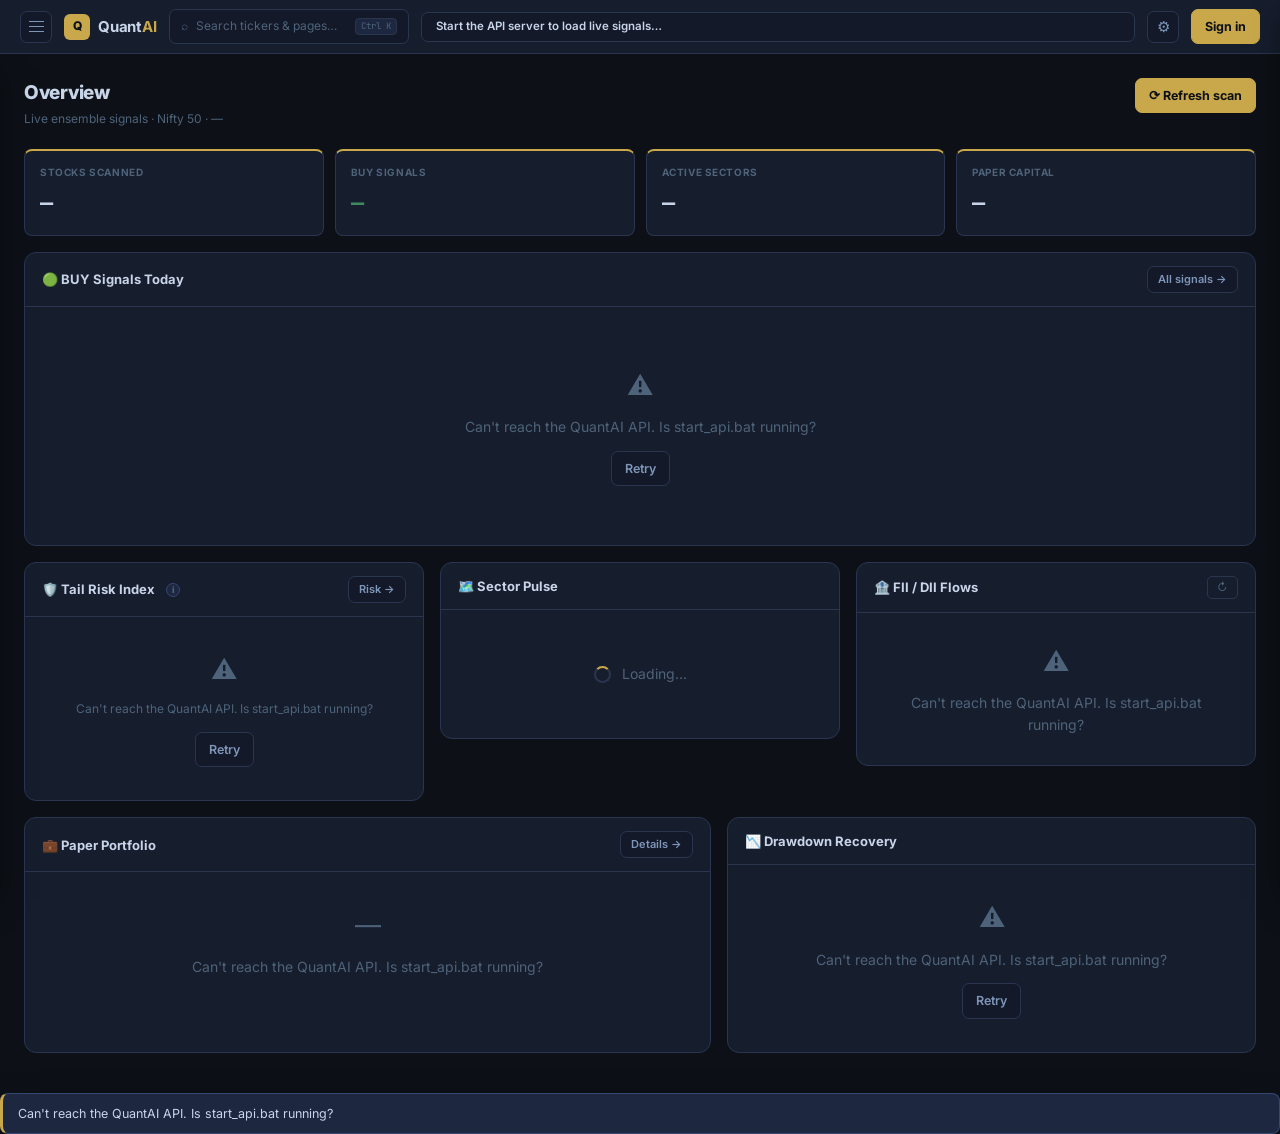
==== dashboard/index.html @ f9f188fa "initiating commit" ====
<!DOCTYPE html>
<html lang="en">
<head>
<meta charset="UTF-8"/>
<meta name="viewport" content="width=device-width, initial-scale=1.0"/>
<script>(function(){try{if(localStorage.getItem('qai_theme')==='light')document.documentElement.setAttribute('data-theme','light');}catch(e){}})();</script>
<title>Overview — QuantAI</title>
<link rel="stylesheet" href="assets/theme.css"/>
</head>
<body data-page="index">

<div id="shell-header"></div>
<div id="shell-app">
<main>

  <!-- Page header -->
  <div class="page-head">
    <div>
      <div class="page-title">Overview</div>
      <div class="page-sub">Live ensemble signals · Nifty 50 · <span id="hdr-time">—</span></div>
    </div>
    <button class="btn btn-primary" id="btn-refresh">⟳ Refresh scan</button>
  </div>

  <!-- Market regime banner -->
  <div class="regime-banner" id="regime-banner" style="display:none">
    <div class="regime-seg">
      <div class="regime-item"><div class="r-lbl">Market Regime</div><div class="r-val" id="reg-overall">—</div></div>
    </div>
    <div class="regime-seg">
      <div class="regime-item"><div class="r-lbl">🟢 Bull</div><div class="r-val regime-bull" id="reg-bull">—</div></div>
      <div class="regime-item"><div class="r-lbl">🟡 Sideways</div><div class="r-val regime-side" id="reg-side">—</div></div>
      <div class="regime-item"><div class="r-lbl">🔴 Bear</div><div class="r-val regime-bear" id="reg-bear">—</div></div>
    </div>
    <div class="regime-seg">
      <div class="regime-item"><div class="r-lbl">Avg Score</div><div class="r-val" id="reg-score">—</div></div>
      <div class="regime-item" style="margin-left:12px"><div class="r-lbl">Threshold</div><div class="r-val" id="reg-thresh">—</div></div>
    </div>
  </div>

  <!-- Stats bar -->
  <div class="stat-grid" id="stat-grid">
    <div class="stat-card"><div class="stat-label">Stocks Scanned</div><div class="stat-value num" id="s-total">—</div></div>
    <div class="stat-card"><div class="stat-label">BUY Signals</div><div class="stat-value num up" id="s-buy">—</div></div>
    <div class="stat-card"><div class="stat-label">Active Sectors</div><div class="stat-value num" id="s-sectors">—</div></div>
    <div class="stat-card"><div class="stat-label">Paper Capital</div><div class="stat-value num" id="s-capital">—</div></div>
  </div>

  <!-- BUY signal cards -->
  <div class="card">
    <div class="card-head">
      <div class="card-title">🟢 BUY Signals Today</div>
      <div style="display:flex;align-items:center;gap:10px">
        <span class="muted" id="buy-count" style="font-size:12px"></span>
        <a class="btn" href="signals.html" style="padding:4px 10px;font-size:11px">All signals →</a>
      </div>
    </div>
    <div class="card-body" id="buy-cards">
      <div class="loading-row"><div class="spinner"></div>Running ensemble model across 50 stocks…</div>
    </div>
  </div>

  <!-- Secondary row: Tail Risk + Sector Pulse + FII/DII -->
  <div class="grid-3" style="align-items:start">

    <div class="card">
      <div class="card-head">
        <div class="card-title">🛡️ Tail Risk Index
          <span class="tip" data-tip="0–100 composite of volatility, drawdown depth, and correlation across the Nifty 50.">i</span>
        </div>
        <a class="btn" href="risk.html" style="padding:4px 10px;font-size:11px">Risk →</a>
      </div>
      <div class="card-body" id="tri-mount"><div class="loading-row"><div class="spinner"></div>Scanning…</div></div>
    </div>

    <div class="card">
      <div class="card-head"><div class="card-title">🗺️ Sector Pulse</div></div>
      <div class="card-body" id="heatmap"><div class="loading-row"><div class="spinner"></div>Loading…</div></div>
    </div>

    <div class="card">
      <div class="card-head">
        <div class="card-title">🏦 FII / DII Flows</div>
        <button class="fii-refresh-btn" id="fii-refresh-btn" title="Refresh from NSE">↻</button>
      </div>
      <div class="card-body" id="fii-mount"><div class="loading-row"><div class="spinner"></div>Loading…</div></div>
    </div>

  </div>

  <!-- Paper Portfolio + Drawdown -->
  <div class="grid-2">
    <div class="card">
      <div class="card-head"><div class="card-title">💼 Paper Portfolio</div><a class="btn" href="portfolio.html" style="padding:4px 10px;font-size:11px">Details →</a></div>
      <div class="card-body" id="paper-mount"><div class="loading-row"><div class="spinner"></div>Loading…</div></div>
    </div>
    <div class="card">
      <div class="card-head"><div class="card-title">📉 Drawdown Recovery</div></div>
      <div class="card-body" id="recovery-mount"><div class="loading-row"><div class="spinner"></div>Loading…</div></div>
    </div>
  </div>

</main>
</div>

<script src="assets/api.js"></script>
<script src="assets/shell.js"></script>
<script src="assets/gauge.js"></script>
<script>
let SIGNALS = [];
let WATCHLIST = new Set();

async function loadWatchlistSet(){
  if(!QuantAPI.getToken()){ WATCHLIST = new Set(); return; }
  try{ const d = await QuantAPI.watchlist(); WATCHLIST = new Set((d.watchlist||[]).map(x=>x.ticker)); }
  catch{ WATCHLIST = new Set(); }
}

async function toggleWatch(ticker, btn){
  if(!QuantAPI.getToken()){ toast("Sign in to use your watchlist.", "err"); return; }
  const saved = WATCHLIST.has(ticker);
  try{
    if(saved){ await QuantAPI.removeWatch(ticker); WATCHLIST.delete(ticker); toast(`${tickerShort(ticker)} removed`); }
    else{ await QuantAPI.addWatch(ticker); WATCHLIST.add(ticker); toast(`${tickerShort(ticker)} added to watchlist`); }
    btn.classList.toggle("on", !saved);
    btn.textContent = WATCHLIST.has(ticker) ? "★" : "☆";
  }catch(e){ toast(e.message, "err"); }
}

function pickCard(s){
  const saved  = WATCHLIST.has(s.ticker);
  const ind    = s.individual || {};
  const pct    = v => v!=null ? `${Math.round(v*100)}%` : "—";
  const agCls  = s.agreement === "strong" ? "agree-strong" : s.agreement === "weak" ? "agree-weak" : "agree-moderate";
  const regCls = s.regime === "BULL" ? "regime-bull" : s.regime === "BEAR" ? "regime-bear" : "regime-side";
  const regIcon= s.regime === "BULL" ? "🟢" : s.regime === "BEAR" ? "🔴" : "🟡";

  return `<div class="sig-card" onclick="location.href='stock.html?ticker=${tickerShort(s.ticker)}'">
    <button class="wl-star ${saved?'on':''}" onclick="event.stopPropagation();toggleWatch('${s.ticker}',this)" title="Watchlist">${saved?'★':'☆'}</button>
    <div class="sig-card-top">
      <span class="sig-card-ticker">${tickerShort(s.ticker)}</span>
      <span class="sig-card-regime ${regCls}">${regIcon} ${s.regime||''}</span>
    </div>
    <div class="sig-card-top" style="margin-bottom:4px">
      <span class="sig-card-sector">${s.sector||''} · ${(s.name||'').slice(0,22)}</span>
    </div>
    <div class="sig-card-mid">
      <span class="sig-card-price">₹${fmtNum(s.price)}</span>
      <span class="sig-card-conf">${fmtPct(s.confidence)}</span>
    </div>
    <div class="sig-card-indicators">
      <span>RSI <b>${s.rsi!=null?s.rsi:'—'}</b></span>
      <span>MACD <b>${s.macd!=null?Number(s.macd).toFixed(2):'—'}</b></span>
      <span>Vol <b>${s.volume_ratio!=null?Number(s.volume_ratio).toFixed(1)+'×':'—'}</b></span>
    </div>
    <div class="sig-card-agree">
      <span class="${agCls}">${s.agreement||'ensemble'} agreement</span>
      ${ind.RF!=null?`<span class="muted">RF ${pct(ind.RF)}</span>`:''}
      ${ind.XGBoost!=null?`<span class="muted">XGB ${pct(ind.XGBoost)}</span>`:''}
      ${(ind.SeqNN||ind.LSTM)!=null?`<span class="muted">Seq ${pct(ind.SeqNN||ind.LSTM)}</span>`:''}
    </div>
  </div>`;
}

function renderHeatmap(signals){
  const bySector = {};
  signals.forEach(s=>{
    const sec = s.sector||"Other";
    bySector[sec] = bySector[sec]||{total:0,buy:0};
    bySector[sec].total++;
    if(s.signal==="BUY") bySector[sec].buy++;
  });
  const entries = Object.entries(bySector).sort((a,b)=>b[1].buy-a[1].buy);
  document.getElementById("heatmap").innerHTML =
    `<div style="display:flex;flex-direction:column;gap:8px">` +
    entries.map(([sec,v])=>{
      const pct = v.total ? v.buy/v.total : 0;
      const color = pct>0.5?"var(--green)":pct>0.15?"var(--amber)":"var(--muted)";
      return `<div style="display:flex;align-items:center;gap:10px;font-size:12.5px">
        <span style="width:120px;color:var(--text-dim);flex-shrink:0">${sec}</span>
        <div style="flex:1;background:var(--panel-2);border-radius:3px;height:6px;overflow:hidden">
          <div style="height:100%;width:${Math.max(pct*100,3)}%;background:${color};border-radius:3px"></div>
        </div>
        <span style="width:50px;text-align:right;font-family:var(--font-mono);color:${color}">${v.buy}/${v.total}</span>
      </div>`;
    }).join("") + `</div>`;
}

function renderRegimeBanner(mr){
  if(!mr) return;
  const banner = document.getElementById("regime-banner");
  banner.style.display = "flex";
  const ov = document.getElementById("reg-overall");
  const regCls = mr.overall_regime==="BULL"?"regime-bull":mr.overall_regime==="BEAR"?"regime-bear":"regime-side";
  const regIcon= mr.overall_regime==="BULL"?"🟢":mr.overall_regime==="BEAR"?"🔴":"🟡";
  ov.textContent = `${regIcon} ${mr.overall_regime}`;
  ov.className   = "r-val " + regCls;
  document.getElementById("reg-bull").textContent  = mr.bull_count     ?? 0;
  document.getElementById("reg-side").textContent  = mr.sideways_count ?? 0;
  document.getElementById("reg-bear").textContent  = mr.bear_count     ?? 0;
  document.getElementById("reg-score").textContent = (mr.avg_score>=0?"+":"")+((mr.avg_score||0).toFixed(3));
  document.getElementById("reg-thresh").textContent= ((mr.threshold||0.58)*100).toFixed(0)+"%";
}

async function loadOverview(force=false){
  document.getElementById("buy-cards").innerHTML = `<div class="loading-row"><div class="spinner"></div>Running ensemble model…</div>`;
  try{
    const data = await SignalsCache.get(force);
    SIGNALS = data.results||[];
    await loadWatchlistSet();

    document.getElementById("s-total").textContent   = fmtInt(data.total_stocks);
    document.getElementById("s-buy").textContent     = fmtInt(data.buy_signals);
    const sectors = new Set(SIGNALS.map(s=>s.sector).filter(Boolean));
    document.getElementById("s-sectors").textContent = sectors.size;
    document.getElementById("hdr-time").textContent  = "Last scan " + new Date(data.scan_time).toLocaleTimeString("en-IN",{hour:"2-digit",minute:"2-digit"});

    renderTape(SIGNALS);
    refreshCmdkTickers(SIGNALS);
    if(data.market_regime) renderRegimeBanner(data.market_regime);

    const buys = SIGNALS.filter(s=>s.signal==="BUY");
    document.getElementById("buy-count").textContent = `${buys.length} signal${buys.length!==1?"s":""}`;
    document.getElementById("buy-cards").innerHTML = buys.length
      ? `<div class="signal-cards">${buys.map(pickCard).join("")}</div>`
      : `<div class="empty-state"><div class="ic">💤</div>No BUY signals right now — the ensemble is staying in cash.<div class="cta"><a class="btn" href="signals.html">View all 50 stocks →</a></div></div>`;

    renderHeatmap(SIGNALS);
  }catch(e){
    document.getElementById("buy-cards").innerHTML = `<div class="empty-state"><div class="ic">⚠️</div>${e.message}<div class="cta"><button class="btn" onclick="loadOverview(true)">Retry</button></div></div>`;
    toast(e.message, "err");
  }
}

async function loadTailRisk(){
  const mount = document.getElementById("tri-mount");
  try{
    const d = await QuantAPI.tailRisk();

    // Handle timeout (first call, cache warming)
    if(d.level === "TIMEOUT"){
      mount.innerHTML = `<div class="empty-state" style="padding:16px">
        <div class="ic">⏳</div>
        <div style="font-size:12px">TRI is computing in the background.</div>
        <div style="color:var(--muted);font-size:11px;margin-top:4px">${d.recommendation}</div>
        <div class="cta"><button class="btn" onclick="setTimeout(loadTailRisk,5000)">Auto-retry in 5s</button></div>
      </div>`;
      setTimeout(loadTailRisk, 6000);   // auto retry
      return;
    }

    // Handle error (e.g. no pipeline data)
    if(d.error || d.tri === null || d.tri === undefined){
      const isNoDB = d.error && (d.error.includes("not found") || d.error.includes("not enough") || d.error.includes("DB read"));
      mount.innerHTML = `<div class="empty-state" style="padding:16px">
        <div class="ic">${isNoDB ? "📊" : "⚠️"}</div>
        <div style="font-size:12px">${d.recommendation || d.error}</div>
        ${isNoDB ? `<div style="margin-top:8px;font-family:var(--font-mono);font-size:10.5px;color:var(--muted);background:var(--panel-2);padding:5px 8px;border-radius:5px">python pipeline.py</div>` : ""}
        <div class="cta" style="margin-top:10px"><button class="btn" onclick="loadTailRisk()">Retry</button></div>
      </div>`;
      return;
    }

    // ── Success ──
    mount.innerHTML = `<div id="tri-gauge"></div>
      <div style="font-size:11.5px;color:var(--muted);margin-top:5px;text-align:center">${d.recommendation||""}</div>
      ${d.from_cache ? '<div style="font-size:10px;color:var(--muted);text-align:center;margin-top:2px">Cached result · refreshes every 30 min</div>' : ''}`;

    renderGauge(document.getElementById("tri-gauge"), {
      value: d.tri,
      label: "TAIL RISK INDEX",
      zones:[
        { upTo:25,  color:"--green",   label:"LOW"  },
        { upTo:50,  color:"--amber",   label:"MOD"  },
        { upTo:75,  color:"--accent2", label:"ELEV" },
        { upTo:100, color:"--red",     label: d.halt_trading ? "HALT" : "HIGH" },
      ]
    });

    // Show component breakdown below gauge
    if(d.components && Object.keys(d.components).length){
      const compHtml = Object.entries(d.components).map(([k,v])=>`
        <div style="display:flex;justify-content:space-between;align-items:center;padding:5px 0;border-bottom:1px solid var(--border);font-size:11.5px">
          <span class="muted" style="text-transform:capitalize">${k.replace(/_/g," ")}</span>
          <div style="display:flex;align-items:center;gap:8px">
            <div style="width:50px;height:4px;background:var(--panel-2);border-radius:2px;overflow:hidden">
              <div style="height:100%;width:${v}%;background:${v>66?'var(--red)':v>33?'var(--amber)':'var(--green)'}"></div>
            </div>
            <span class="mono" style="width:24px;text-align:right">${Math.round(v)}</span>
          </div>
        </div>`).join("");
      mount.insertAdjacentHTML("beforeend",
        `<div style="margin-top:12px">${compHtml}</div>`);
    }
  }catch(e){
    mount.innerHTML = `<div class="empty-state" style="padding:16px">
      <div class="ic">⚠️</div>
      <div style="font-size:12px">${e.message}</div>
      <div class="cta"><button class="btn" onclick="loadTailRisk()">Retry</button></div>
    </div>`;
  }
}

async function loadPaperPortfolio(){
  const mount = document.getElementById("paper-mount");
  try{
    const d = await QuantAPI.paperPortfolio();
    document.getElementById("s-capital").textContent = "₹"+fmtNum(d.capital,0);
    const rows = [
      ["Capital",       "₹"+fmtNum(d.capital,0)],
      ["Open trades",   fmtInt(d.open_trades)],
      ["Closed trades", fmtInt(d.closed_trades)],
      ["Since",         d.start_date||"—"],
    ];
    mount.innerHTML = rows.map(([l,v])=>
      `<div style="display:flex;justify-content:space-between;font-size:12.5px;margin-bottom:8px">
        <span class="muted">${l}</span><span class="mono">${v}</span></div>`
    ).join("");
  }catch(e){
    mount.innerHTML = `<div class="empty-state" style="padding:16px"><div class="ic">—</div>${e.message}</div>`;
  }
}

async function loadRecovery(){
  const mount = document.getElementById("recovery-mount");
  try{
    const d = await QuantAPI.recoveryStatus();
    const keys = Object.keys(d).filter(k=>!["error"].includes(k)).slice(0,6);
    mount.innerHTML = keys.map(k=>`
      <div style="display:flex;justify-content:space-between;font-size:12.5px;margin-bottom:8px">
        <span class="muted">${k.replace(/_/g," ")}</span>
        <span class="mono">${typeof d[k]==="number"?Number.isInteger(d[k])?d[k]:d[k].toFixed(2):String(d[k]??"—")}</span>
      </div>`).join("");
  }catch(e){
    mount.innerHTML = `<div class="empty-state" style="padding:16px"><div class="ic">${e.timeout?"⏳":"⚠️"}</div>${e.message}<div class="cta"><button class="btn" onclick="loadRecovery()">Retry</button></div></div>`;
  }
}

async function loadFiiDii(){
  const mount = document.getElementById("fii-mount");
  try{
    const d = await QuantAPI.fiiDii(8);
    if(!d.data||!d.data.length){
      mount.innerHTML = `<div class="empty-state" style="padding:12px"><div class="ic">🏦</div>No FII/DII data yet.<br><span class="mono" style="font-size:11px">python fetch_fii_dii.py</span></div>`;
      return;
    }
    const sc = d.signal||"NEUTRAL";
    const sigColor = sc.includes("BULL")?"var(--green)":sc.includes("BEAR")?"var(--red)":"var(--amber)";
    const modPct = ((d.modifier-1)*100).toFixed(1);
    let html = `<div class="fii-signal-strip">
      <div class="fii-sig-item"><div class="sig-lbl">Signal</div><div class="sig-val" style="color:${sigColor}">${sc}</div></div>
      <div class="fii-sig-item"><div class="sig-lbl">Modifier</div><div class="sig-val" style="color:${sigColor}">${modPct>=0?"+":""}${modPct}%</div></div>
      <div class="fii-sig-item"><div class="sig-lbl">FII Net Avg</div><div class="sig-val" style="color:${(d.fii_net_avg||0)>=0?"var(--green)":"var(--red)"}">₹${Math.round(d.fii_net_avg||0).toLocaleString("en-IN")} Cr</div></div>
    </div>`;
    const maxNet = Math.max(...d.data.map(r=>Math.abs(r.fii_net||0)),1);
    d.data.slice(0,7).forEach(r=>{
      const net=r.fii_net||0, pct=Math.min(Math.abs(net)/maxNet*46,46);
      const cls=net>=0?"pos":"neg";
      html+=`<div class="flow-bar-row">
        <span class="flow-bar-date">${(r.date||"").slice(5)}</span>
        <div class="flow-track">
          ${net>=0?`<div class="flow-fill-buy" style="width:${pct}%"></div>`:`<div class="flow-fill-sell" style="width:${pct}%"></div>`}
        </div>
        <span class="flow-val ${cls}">${(net>=0?"+":"")+Math.round(net).toLocaleString("en-IN")}</span>
      </div>`;
    });
    if(d.note) html+=`<div style="color:var(--amber);font-size:10px;font-family:var(--font-mono);margin-top:8px">⚠️ ${d.note}</div>`;
    mount.innerHTML = html;
  }catch(e){
    mount.innerHTML = `<div class="empty-state" style="padding:12px"><div class="ic">⚠️</div>${e.message}</div>`;
  }
}

document.getElementById("btn-refresh").onclick = ()=>loadOverview(true);
document.getElementById("fii-refresh-btn").onclick = async ()=>{
  try{ await QuantAPI.fiiDiiRefresh(); toast("FII/DII data refreshed"); loadFiiDii(); }
  catch(e){ toast(e.message,"err"); }
};

loadOverview();
loadTailRisk();
loadPaperPortfolio();
loadRecovery();
loadFiiDii();
</script>
</body>
</html>
---- dashboard/assets/theme.css ----
@import url('https://fonts.googleapis.com/css2?family=Inter:wght@400;500;600;700;800&family=JetBrains+Mono:wght@400;500;700&display=swap');

/* ============================================================
   QuantAI — Classic Trading Terminal Theme
   Palette: Deep Navy · Warm Gold · Forest Green · Crimson
   ============================================================ */

:root {
  --bg:         #0d1117;
  --bg-soft:    #131929;
  --panel:      #161d2d;
  --panel-2:    #1e2740;
  --panel-3:    #243050;
  --border:     #2a3650;
  --border-2:   #364870;
  --text:       #c8d4e8;
  --text-dim:   #7f95b8;
  --muted:      #4e637a;
  --accent:     #c9a84c;
  --accent-dim: #2e250f;
  --on-accent:  #0d1117;
  --accent2:    #6b8cba;
  --green:      #3d8b5c;
  --red:        #b85252;
  --amber:      #c98a2a;
  --gold:       #c9a84c;
  --gold-dim:   #2e250f;
  --violet:     #8b7cba;
  --font-ui:    'Inter', -apple-system, BlinkMacSystemFont, 'Segoe UI', sans-serif;
  --font-mono:  'JetBrains Mono', 'Cascadia Mono', 'SF Mono', Consolas, monospace;
  --space-1:4px; --space-2:8px; --space-3:12px; --space-4:16px;
  --space-5:20px; --space-6:24px; --space-8:32px;
  --radius:    8px;
  --radius-lg: 12px;
  --shadow-1: 0 1px 3px rgba(0,0,0,.5);
  --shadow-2: 0 8px 32px -8px rgba(0,0,0,.65);
  --ease: cubic-bezier(.2,.8,.3,1);
}

[data-theme="light"] {
  --bg:         #f2f4f8;
  --bg-soft:    #ffffff;
  --panel:      #ffffff;
  --panel-2:    #eef1f6;
  --panel-3:    #e5e9f0;
  --border:     #d0d8e8;
  --border-2:   #bcc8da;
  --text:       #1a2336;
  --text-dim:   #4a5f7a;
  --muted:      #7a90aa;
  --accent:     #9a7420;
  --accent-dim: #faf0d8;
  --on-accent:  #ffffff;
  --accent2:    #3a6a9a;
  --green:      #2d6e46;
  --red:        #8a3535;
  --amber:      #8a5a10;
  --shadow-1: 0 1px 3px rgba(20,30,50,.08);
  --shadow-2: 0 8px 32px -8px rgba(20,30,50,.18);
}

/* Reset */
*, *::before, *::after { box-sizing:border-box; }
html { scroll-behavior:smooth; }
body {
  margin:0; background:var(--bg); color:var(--text);
  font-family:var(--font-ui); font-size:14px; line-height:1.55;
  -webkit-font-smoothing:antialiased;
}
a { color:inherit; text-decoration:none; }
button { cursor:pointer; border:none; background:none; font:inherit; }
input, select, textarea { font:inherit; }
::selection { background:var(--accent); color:var(--on-accent); }
::-webkit-scrollbar { width:6px; height:6px; }
::-webkit-scrollbar-track { background:transparent; }
::-webkit-scrollbar-thumb { background:var(--border-2); border-radius:20px; }
::-webkit-scrollbar-thumb:hover { background:var(--muted); }
:focus-visible { outline:2px solid var(--accent); outline-offset:2px; border-radius:4px; }
@media (prefers-reduced-motion:reduce) { * { animation-duration:.001ms !important; transition-duration:.001ms !important; } }
@view-transition { navigation:auto; }

/* Utilities */
.mono   { font-family:var(--font-mono); font-variant-numeric:tabular-nums; }
.dim    { color:var(--text-dim); }
.muted  { color:var(--muted); }
.up     { color:var(--green); }
.down   { color:var(--red); }
.center { text-align:center; }
.hidden { display:none !important; }
.num    { font-family:var(--font-mono); font-variant-numeric:tabular-nums; }

/* Animations */
@keyframes fadeInUp  { from{opacity:0;transform:translateY(8px)} to{opacity:1;transform:none} }
@keyframes fadeIn    { from{opacity:0} to{opacity:1} }
@keyframes popIn     { 0%{transform:scale(.88);opacity:0} 100%{transform:scale(1);opacity:1} }
@keyframes shimmer   { 0%{background-position:100% 50%} 100%{background-position:0 50%} }
@keyframes blink     { 50%{opacity:.25} }
@keyframes spin      { to{transform:rotate(360deg)} }
@keyframes toast-in  { from{opacity:0;transform:translateY(5px)} to{opacity:1;transform:none} }
@keyframes tape-scroll { from{transform:translateX(0)} to{transform:translateX(-50%)} }

.card, .stat-card, .pick-card { animation:fadeInUp .28s var(--ease) both; }

/* Top loader */
#qai-loader {
  position:fixed; top:0; left:0; height:2px; width:0%; z-index:999;
  background:linear-gradient(90deg,var(--accent),var(--accent2)); opacity:0;
  transition:width 3s cubic-bezier(.1,.5,.3,1), opacity .2s;
}
#qai-loader.active { opacity:1; width:78%; }
#qai-loader.done   { width:100%; opacity:1; transition:width .2s; }

/* ============================================================ Header */
#shell-header {
  position:sticky; top:0; z-index:200; height:54px;
  background:var(--panel); border-bottom:1px solid var(--border);
  display:flex; align-items:center; gap:var(--space-3); padding:0 var(--space-5);
}
.brand { display:flex; align-items:center; gap:8px; flex-shrink:0; text-decoration:none; }
.brand .mark {
  width:26px; height:26px; border-radius:6px; background:var(--accent); color:var(--on-accent);
  display:flex; align-items:center; justify-content:center; font-weight:800; font-size:12px;
}
.brand .word { font-weight:700; font-size:15px; letter-spacing:-.2px; }
.brand .word em { font-style:normal; color:var(--accent); }

.hamburger {
  display:flex; width:32px; height:32px; border-radius:7px; border:1px solid var(--border);
  background:var(--bg-soft); align-items:center; justify-content:center; flex-shrink:0; transition:border-color .15s;
}
.hamburger:hover { border-color:var(--accent); }
.hamburger span, .hamburger span::before, .hamburger span::after { display:block; width:15px; height:1.5px; background:var(--text-dim); position:relative; }
.hamburger span::before { content:""; top:-5px; }
.hamburger span::after  { content:""; top:3.5px; }

.search-trigger {
  display:flex; align-items:center; gap:8px; flex:0 1 240px;
  padding:7px 11px; background:var(--bg-soft); border:1px solid var(--border);
  border-radius:7px; color:var(--muted); font-size:12px; transition:border-color .15s;
}
.search-trigger:hover { border-color:var(--accent); }
.search-trigger .kbd { margin-left:auto; font-family:var(--font-mono); font-size:9px; padding:1px 5px; border-radius:4px; background:var(--panel-2); border:1px solid var(--border); color:var(--muted); }

.tape {
  flex:1; overflow:hidden; height:30px; display:flex; align-items:center;
  background:var(--bg-soft); border:1px solid var(--border); border-radius:7px; padding:0 14px; min-width:0;
}
.tape-track { display:flex; gap:24px; white-space:nowrap; animation:tape-scroll 44s linear infinite; font-size:11.5px; font-weight:600; }
.tape:hover .tape-track { animation-play-state:paused; }
.tape-item { display:inline-flex; gap:5px; align-items:center; }
.tape-item b { font-family:var(--font-mono); }

.user-area { display:flex; align-items:center; gap:7px; flex-shrink:0; }
.user-chip {
  display:flex; align-items:center; gap:6px; background:var(--panel-2); border:1px solid var(--border);
  border-radius:20px; padding:4px 10px 4px 5px; font-size:11.5px; font-weight:600;
}
.user-chip .av { width:20px; height:20px; border-radius:50%; background:var(--accent); display:flex; align-items:center; justify-content:center; font-size:10px; color:var(--on-accent); font-weight:800; }

.icon-btn {
  width:32px; height:32px; padding:0; justify-content:center; border-radius:7px;
  border:1px solid var(--border); background:var(--bg-soft); color:var(--text-dim); font-size:15px;
  display:inline-flex; align-items:center; transition:border-color .15s, color .15s;
}
.icon-btn:hover { border-color:var(--accent); color:var(--accent); }

/* ============================================================ Buttons */
.btn {
  border:1px solid var(--border); background:var(--bg-soft); color:var(--text-dim);
  border-radius:7px; padding:7px 13px; font-size:12.5px; font-weight:600;
  transition:border-color .15s, color .15s, background .15s;
  display:inline-flex; align-items:center; gap:5px; white-space:nowrap;
}
.btn:hover { border-color:var(--accent); color:var(--accent); }
.btn:active { transform:scale(.97); }
.btn-primary { background:var(--accent); border-color:var(--accent); color:var(--on-accent); font-weight:700; }
.btn-primary:hover { filter:brightness(1.1); color:var(--on-accent); border-color:var(--accent); }
.btn-success { background:var(--green); border-color:var(--green); color:#fff; font-weight:700; }
.btn-success:hover { filter:brightness(1.1); color:#fff; }
.btn-danger:hover { border-color:var(--red); color:var(--red); }
.btn-block { width:100%; justify-content:center; }
.btn-lg { padding:10px 16px; font-size:13.5px; border-radius:8px; }
.btn[disabled], .btn:disabled { opacity:.42; pointer-events:none; }

/* ============================================================ Sidebar */
#shell-app { display:flex; min-height:calc(100vh - 54px); }
#shell-sidebar {
  width:220px; flex-shrink:0; background:var(--panel); border-right:1px solid var(--border);
  padding:var(--space-3) 0; display:flex; flex-direction:column; overflow-y:auto;
  position:fixed; left:0; top:54px; height:calc(100vh - 54px); z-index:150;
  transform:translateX(-100%); transition:transform .2s var(--ease); box-shadow:var(--shadow-2);
}
#shell-sidebar.open { transform:translateX(0); }
#sidebar-backdrop { position:fixed; inset:54px 0 0 0; background:rgba(6,9,16,.5); z-index:140; opacity:0; pointer-events:none; transition:opacity .2s; }
#sidebar-backdrop.show { opacity:1; pointer-events:auto; }

.nav-group-label { padding:0 14px; margin:14px 0 5px; font-size:9.5px; font-weight:800; color:var(--muted); letter-spacing:1.2px; text-transform:uppercase; }
.nav-link {
  display:flex; align-items:center; gap:10px; padding:8px 14px; color:var(--text-dim);
  border-left:2px solid transparent; font-size:12.5px; font-weight:600;
  transition:color .12s, background .12s, border-color .12s;
}
.nav-link:hover { color:var(--text); background:color-mix(in srgb,var(--text) 4%,transparent); }
.nav-link.active { color:var(--accent); border-left-color:var(--accent); background:var(--accent-dim); }
.nav-link .ic { width:17px; text-align:center; font-size:14px; }
.sidebar-foot { margin-top:auto; padding:var(--space-3) var(--space-4) 0; }
.pulse-card { background:var(--bg-soft); border:1px solid var(--border); border-radius:8px; padding:9px 11px; font-size:11px; }
.pulse-dot { width:6px; height:6px; border-radius:50%; background:var(--green); display:inline-block; margin-right:5px; animation:blink 2s infinite; }

main { flex:1; min-width:0; padding:var(--space-6); }
.page-head { display:flex; align-items:flex-start; justify-content:space-between; gap:14px; margin-bottom:var(--space-5); flex-wrap:wrap; }
.page-title { font-size:19px; font-weight:800; letter-spacing:-.3px; }
.page-sub   { color:var(--muted); font-size:12px; margin-top:3px; }
.breadcrumb { font-size:11.5px; color:var(--muted); margin-bottom:5px; }
.breadcrumb a:hover { color:var(--accent); }

/* ============================================================ Cards */
.card {
  background:var(--panel); border:1px solid var(--border);
  border-radius:var(--radius-lg); margin-bottom:var(--space-4); transition:border-color .2s;
}
.card:hover { border-color:var(--border-2); }
.card-head { padding:13px 17px; border-bottom:1px solid var(--border); display:flex; align-items:center; justify-content:space-between; gap:10px; flex-wrap:wrap; }
.card-title { font-size:13px; font-weight:700; display:flex; align-items:center; gap:7px; }
.card-body  { padding:17px; }
.card-body.tight { padding:0; }

.stat-grid { display:grid; grid-template-columns:repeat(auto-fit,minmax(160px,1fr)); gap:11px; margin-bottom:var(--space-4); }
.stat-card { background:var(--panel); border:1px solid var(--border); border-radius:var(--radius); padding:14px 15px; border-top:2px solid var(--accent); }
.stat-label { font-size:10px; color:var(--muted); text-transform:uppercase; letter-spacing:.6px; margin-bottom:6px; font-weight:700; }
.stat-value { font-family:var(--font-mono); font-size:22px; font-weight:700; }
.stat-sub   { font-size:10.5px; color:var(--muted); margin-top:3px; }

.grid-2 { display:grid; grid-template-columns:1.3fr 1fr; gap:var(--space-4); }
.grid-3 { display:grid; grid-template-columns:repeat(3,1fr); gap:var(--space-4); }
@media (max-width:1050px) { .grid-2,.grid-3 { grid-template-columns:1fr; } }

.tip { position:relative; display:inline-flex; align-items:center; justify-content:center; width:14px; height:14px; margin-left:4px; border-radius:50%; background:var(--panel-2); border:1px solid var(--border-2); color:var(--muted); font-size:9px; font-weight:800; cursor:help; }
.tip::after { content:attr(data-tip); position:absolute; bottom:calc(100% + 7px); left:50%; transform:translateX(-50%) translateY(4px); background:#0d1117; border:1px solid var(--border-2); color:var(--text); font-size:11px; font-weight:400; padding:8px 10px; border-radius:7px; width:200px; line-height:1.4; white-space:normal; opacity:0; pointer-events:none; transition:opacity .15s,transform .15s; box-shadow:var(--shadow-2); z-index:50; }
.tip:hover::after { opacity:1; transform:translateX(-50%) translateY(0); }

/* ============================================================ Badges */
.badge { display:inline-flex; align-items:center; gap:4px; font-size:10px; font-weight:700; padding:2px 8px; border-radius:4px; letter-spacing:.2px; }
.badge-buy    { background:color-mix(in srgb,var(--green) 15%,transparent); color:var(--green); }
.badge-sell   { background:color-mix(in srgb,var(--red)   15%,transparent); color:var(--red); }
.badge-skip   { background:color-mix(in srgb,var(--muted) 15%,transparent); color:var(--muted); }
.badge-rf     { background:color-mix(in srgb,var(--accent2) 16%,transparent); color:var(--accent2); }
.badge-xgb    { background:color-mix(in srgb,var(--amber)  16%,transparent); color:var(--amber); }
.badge-seq    { background:color-mix(in srgb,var(--violet) 16%,transparent); color:var(--violet); }
.badge-rl     { background:color-mix(in srgb,var(--accent) 16%,transparent); color:var(--accent); }
.badge-strong { background:color-mix(in srgb,var(--green) 16%,transparent); color:var(--green); }
.badge-weak   { background:color-mix(in srgb,var(--amber) 16%,transparent); color:var(--amber); }
.badge-admin  { background:color-mix(in srgb,var(--gold)  18%,transparent); color:var(--gold); }

/* ============================================================ Tables */
.table-wrap { overflow-x:auto; }
table { width:100%; border-collapse:collapse; }
th { padding:9px 13px; text-align:left; font-size:10px; font-weight:800; color:var(--muted); border-bottom:1px solid var(--border); text-transform:uppercase; letter-spacing:.5px; white-space:nowrap; position:sticky; top:0; background:var(--panel); }
th.sortable { cursor:pointer; user-select:none; }
th.sortable:hover { color:var(--text-dim); }
th .arrow { opacity:.35; margin-left:3px; }
td { padding:9px 13px; border-bottom:1px solid var(--border); font-size:12.5px; vertical-align:middle; }
tbody tr { cursor:pointer; transition:background .1s; }
tbody tr:hover td { background:color-mix(in srgb,var(--text) 4%,transparent); }
.conf-bar-wrap { display:flex; align-items:center; gap:7px; }
.conf-bar  { height:5px; width:66px; border-radius:3px; background:var(--panel-2); overflow:hidden; }
.conf-fill { height:100%; background:var(--accent); transition:width .5s var(--ease); }

/* ============================================================ Forms */
.filters { display:flex; gap:9px; margin-bottom:13px; flex-wrap:wrap; }
.field { padding:8px 11px; background:var(--bg-soft); border:1px solid var(--border); border-radius:7px; color:var(--text); outline:none; min-width:0; transition:border-color .15s; }
.field:focus { border-color:var(--accent); }
label.flabel { display:block; font-size:11px; color:var(--muted); margin-bottom:4px; font-weight:600; }
.form-row { margin-bottom:12px; }

/* ============================================================ TABS — KEY FIX: visible inactive tabs */
.tabs { display:flex; gap:2px; background:var(--bg-soft); border:1px solid var(--border); border-radius:8px; padding:3px; margin-bottom:16px; width:fit-content; }
.tab { padding:6px 15px; border-radius:6px; font-size:12px; font-weight:700; color:var(--text-dim); background:transparent; transition:background .15s,color .15s; }
.tab:hover:not(.active) { color:var(--text); background:color-mix(in srgb,var(--text) 6%,transparent); }
.tab.active { background:var(--accent); color:var(--on-accent); }

.range-btns { display:flex; gap:3px; background:var(--bg-soft); border:1px solid var(--border); border-radius:7px; padding:3px; }
.range-btn { padding:4px 10px; border-radius:5px; font-size:11px; font-weight:700; color:var(--text-dim); background:none; border:none; transition:background .15s,color .15s; }
.range-btn.active { background:var(--accent); color:var(--on-accent); }

/* ============================================================ Signal cards */
.card-strip { display:flex; flex-wrap:wrap; gap:11px; }
.pick-card { background:var(--bg-soft); border:1px solid var(--border-2); border-left:3px solid var(--green); border-radius:9px; padding:13px 15px; min-width:190px; flex:1 1 190px; position:relative; transition:border-color .15s; }
.pick-card:hover { border-left-color:var(--accent); }
.pick-card .tk  { font-size:15px; font-weight:800; }
.pick-card .nm  { font-size:11px; color:var(--muted); margin:2px 0 8px; white-space:nowrap; overflow:hidden; text-overflow:ellipsis; }
.pick-card .px  { font-family:var(--font-mono); font-size:19px; font-weight:700; }
.pick-card .cf  { font-size:11px; color:var(--accent); margin-top:4px; font-weight:600; }
.pick-card .rowb{ display:flex; gap:5px; margin-top:9px; flex-wrap:wrap; }
.wl-star { position:absolute; top:10px; right:10px; background:none; border:none; font-size:16px; color:var(--muted); transition:color .15s; }
.wl-star.on { color:var(--gold); animation:popIn .2s var(--ease); }

.signal-cards { display:grid; grid-template-columns:repeat(auto-fill,minmax(255px,1fr)); gap:10px; }
.sig-card { background:var(--panel-2); border:1px solid var(--border); border-left:3px solid var(--green); border-radius:var(--radius); padding:12px 14px; cursor:pointer; position:relative; transition:transform .12s var(--ease),border-color .15s; }
.sig-card:hover { transform:translateY(-1px); border-color:var(--green); }
.sig-card-top     { display:flex; justify-content:space-between; align-items:baseline; margin-bottom:3px; }
.sig-card-ticker  { font-family:var(--font-mono); font-weight:700; font-size:14px; }
.sig-card-sector  { font-size:10.5px; color:var(--muted); }
.sig-card-mid     { display:flex; justify-content:space-between; align-items:baseline; margin-bottom:7px; }
.sig-card-price   { font-family:var(--font-mono); font-size:16px; }
.sig-card-conf    { font-family:var(--font-mono); font-size:16px; font-weight:700; color:var(--green); }
.sig-card-indicators { display:flex; gap:9px; flex-wrap:wrap; font-family:var(--font-mono); font-size:10px; color:var(--muted); }
.sig-card-indicators b { color:var(--text); }
.sig-card-agree { margin-top:7px; padding-top:7px; border-top:1px solid var(--border); display:flex; gap:9px; flex-wrap:wrap; font-family:var(--font-mono); font-size:10px; }
.agree-strong   { color:var(--green); }
.agree-moderate { color:var(--accent2); }
.agree-weak     { color:var(--amber); }

/* ============================================================ Gauges */
.gauge-box       { display:flex; flex-direction:column; align-items:center; gap:2px; }
.gauge-val       { font-family:var(--font-mono); font-size:26px; font-weight:800; margin-top:-36px; }
.gauge-label     { font-size:10.5px; color:var(--muted); font-weight:700; text-transform:uppercase; letter-spacing:.5px; }
.gauge-zone-label{ font-size:12px; font-weight:800; padding:3px 11px; border-radius:4px; margin-top:5px; }

/* ============================================================ Chart */
.chart-toolbar    { display:flex; align-items:center; justify-content:space-between; gap:11px; flex-wrap:wrap; margin-bottom:10px; }
.chart-legend     { display:flex; gap:12px; font-size:11px; color:var(--muted); flex-wrap:wrap; }
.chart-legend .dot{ display:inline-block; width:7px; height:7px; border-radius:50%; margin-right:4px; }
.candle-canvas-wrap { position:relative; width:100%; height:400px; opacity:0; transition:opacity .3s var(--ease); }
.candle-canvas-wrap.ready { opacity:1; }
@media (max-width:600px) { .candle-canvas-wrap { height:260px; } }
canvas.candle-canvas { display:block; width:100%; touch-action:none; }
.chart-tooltip { position:absolute; pointer-events:none; background:var(--panel-2); border:1px solid var(--border-2); border-radius:7px; padding:7px 10px; font-size:11px; font-family:var(--font-mono); white-space:nowrap; z-index:10; box-shadow:var(--shadow-2); }

/* ============================================================ Empty/loading */
.empty-state      { text-align:center; padding:42px 20px; color:var(--muted); }
.empty-state .ic  { font-size:26px; margin-bottom:10px; }
.empty-state .cta { margin-top:13px; }
.loading-row { display:flex; align-items:center; justify-content:center; gap:11px; padding:36px; color:var(--muted); }
.spinner { width:17px; height:17px; border:2px solid var(--border); border-top-color:var(--accent); border-radius:50%; animation:spin .65s linear infinite; }
.skeleton { background:linear-gradient(90deg,var(--panel-2) 25%,var(--border) 37%,var(--panel-2) 63%); background-size:400% 100%; animation:shimmer 1.4s ease infinite; border-radius:6px; }
.skel-row { height:13px; margin:7px 0; }

#toast-stack { position:fixed; bottom:18px; right:18px; z-index:1000; display:flex; flex-direction:column; gap:7px; }
.toast { background:var(--panel-2); border:1px solid var(--border-2); border-left:3px solid var(--accent); border-radius:8px; padding:10px 15px; font-size:12.5px; box-shadow:var(--shadow-2); min-width:210px; animation:toast-in .16s var(--ease); }
.toast.err { border-left-color:var(--red); }

/* ============================================================ Auth/Login */
.auth-gate { text-align:center; padding:48px 20px; }
.auth-gate .ic { font-size:30px; margin-bottom:11px; }
.auth-gate p { color:var(--muted); margin-bottom:16px; }
.login-wrap { min-height:100vh; display:flex; align-items:center; justify-content:center; padding:18px; background:var(--bg); }
.login-box { width:375px; max-width:100%; background:var(--panel); border:1px solid var(--border); border-radius:var(--radius-lg); padding:34px; }
.login-box h1 { font-size:19px; text-align:center; margin:0 0 4px; }
.login-box .sub { text-align:center; color:var(--muted); font-size:12px; margin-bottom:20px; }
.login-topbar { position:fixed; top:14px; right:14px; }

/* ============================================================ Command palette */
.cmdk-overlay { position:fixed; inset:0; z-index:800; background:rgba(6,9,16,.65); display:flex; align-items:flex-start; justify-content:center; padding-top:11vh; animation:fadeIn .1s ease both; }
.cmdk-box { width:540px; max-width:92vw; max-height:58vh; background:var(--panel); border:1px solid var(--border-2); border-radius:var(--radius-lg); box-shadow:var(--shadow-2); overflow:hidden; display:flex; flex-direction:column; }
.cmdk-input-wrap { display:flex; align-items:center; gap:10px; padding:13px 15px; border-bottom:1px solid var(--border); }
.cmdk-input-wrap .ic { color:var(--muted); }
#cmdk-input { flex:1; background:none; border:none; outline:none; color:var(--text); font-size:14.5px; }
.cmdk-list  { overflow-y:auto; padding:7px; }
.cmdk-group { font-size:9.5px; font-weight:800; color:var(--muted); text-transform:uppercase; letter-spacing:.8px; padding:8px 10px 4px; }
.cmdk-item  { display:flex; align-items:center; gap:9px; padding:8px 10px; border-radius:6px; font-size:12.5px; color:var(--text-dim); }
.cmdk-item .ic   { width:17px; text-align:center; color:var(--muted); }
.cmdk-item .meta { margin-left:auto; font-size:10.5px; color:var(--muted); }
.cmdk-item.active { background:var(--accent-dim); color:var(--text); }
.cmdk-item.active .ic { color:var(--accent); }
.cmdk-empty { padding:28px; text-align:center; color:var(--muted); font-size:12px; }

/* ============================================================ Settings panel */
#settings-panel {
  position:fixed; top:0; right:0; bottom:0; width:300px; z-index:500;
  background:var(--panel); border-left:1px solid var(--border); box-shadow:var(--shadow-2);
  display:flex; flex-direction:column;
  transform:translateX(100%); transition:transform .22s var(--ease);
}
#settings-panel.open { transform:translateX(0); }
.settings-head { display:flex; align-items:center; justify-content:space-between; padding:15px 18px; border-bottom:1px solid var(--border); font-size:13px; font-weight:700; }
.settings-body { flex:1; overflow-y:auto; padding:18px; }
.settings-section { margin-bottom:22px; }
.settings-section-title { font-size:9.5px; font-weight:800; text-transform:uppercase; letter-spacing:.9px; color:var(--muted); margin-bottom:12px; }
.settings-row { display:flex; align-items:center; justify-content:space-between; margin-bottom:12px; gap:12px; }
.settings-row .s-label { font-size:12.5px; color:var(--text-dim); }
.settings-row .s-sub  { font-size:10.5px; color:var(--muted); margin-top:1px; }
.toggle { position:relative; width:36px; height:20px; flex-shrink:0; display:inline-block; }
.toggle input { opacity:0; width:0; height:0; position:absolute; }
.toggle-track { position:absolute; inset:0; border-radius:20px; background:var(--border-2); transition:background .2s; cursor:pointer; }
.toggle input:checked + .toggle-track { background:var(--accent); }
.toggle-thumb { position:absolute; width:14px; height:14px; border-radius:50%; background:#fff; top:3px; left:3px; transition:transform .2s; pointer-events:none; }
.toggle input:checked ~ .toggle-thumb { transform:translateX(16px); }
.s-select { background:var(--bg-soft); border:1px solid var(--border); color:var(--text); border-radius:6px; padding:4px 8px; font-size:11.5px; outline:none; }
.s-select:focus { border-color:var(--accent); }
#settings-backdrop { position:fixed; inset:0; z-index:490; background:rgba(6,9,16,.4); opacity:0; pointer-events:none; transition:opacity .2s; }
#settings-backdrop.show { opacity:1; pointer-events:auto; }

/* ============================================================ FII/DII */
.flow-bar-row  { display:flex; align-items:center; gap:8px; margin-bottom:5px; font-family:var(--font-mono); font-size:11px; }
.flow-bar-date { width:68px; color:var(--muted); flex-shrink:0; }
.flow-track    { flex:1; height:7px; background:var(--panel-2); border-radius:3px; overflow:hidden; position:relative; }
.flow-fill-buy  { position:absolute; left:50%; height:100%; background:var(--green); border-radius:2px; }
.flow-fill-sell { position:absolute; right:50%; height:100%; background:var(--red); border-radius:2px; transform-origin:right; }
.flow-val      { width:78px; text-align:right; font-family:var(--font-mono); font-size:11px; }
.flow-val.pos  { color:var(--green); }
.flow-val.neg  { color:var(--red); }
.fii-signal-strip { display:flex; gap:22px; flex-wrap:wrap; padding:11px 0; border-bottom:1px solid var(--border); margin-bottom:11px; }
.fii-sig-item .sig-lbl { font-size:9.5px; text-transform:uppercase; letter-spacing:.7px; color:var(--muted); margin-bottom:2px; }
.fii-sig-item .sig-val { font-family:var(--font-mono); font-size:16px; font-weight:700; }
.fii-refresh-btn { background:transparent; border:1px solid var(--border); color:var(--muted); font-size:11px; padding:2px 9px; border-radius:5px; cursor:pointer; transition:border-color .15s,color .15s; }
.fii-refresh-btn:hover { border-color:var(--accent); color:var(--text); }

/* ============================================================ Regime */
.regime-banner { display:flex; align-items:center; gap:18px; flex-wrap:wrap; background:var(--panel); border:1px solid var(--border); border-radius:var(--radius); padding:9px 15px; margin-bottom:11px; }
.regime-seg    { display:flex; align-items:center; gap:14px; }
.regime-item .r-lbl { font-size:9.5px; text-transform:uppercase; letter-spacing:.7px; color:var(--muted); margin-bottom:1px; }
.regime-item .r-val { font-family:var(--font-mono); font-size:14px; font-weight:700; }
.regime-bull { color:var(--green); }
.regime-bear { color:var(--red); }
.regime-side { color:var(--amber); }

/* ============================================================ Paper trade */
.order-panel { background:var(--panel-2); border:1px solid var(--border); border-radius:var(--radius-lg); padding:18px; }
.order-type-tabs { display:flex; gap:8px; margin-bottom:16px; }
.order-type-btn { flex:1; padding:9px; border-radius:7px; font-size:13px; font-weight:700; border:1px solid var(--border); background:var(--bg-soft); color:var(--text-dim); transition:all .15s; }
.order-type-btn.buy-active  { background:var(--green); border-color:var(--green); color:#fff; }
.order-type-btn.sell-active { background:var(--red);   border-color:var(--red);   color:#fff; }
.pos-row { display:flex; justify-content:space-between; font-size:12.5px; padding:8px 0; border-bottom:1px solid var(--border); }
.pos-pnl.pos { color:var(--green); }
.pos-pnl.neg { color:var(--red); }

/* ============================================================ Modals */
.modal-overlay { position:fixed; inset:0; z-index:600; background:rgba(6,9,16,.7); display:flex; align-items:center; justify-content:center; padding:20px; animation:fadeIn .15s ease both; }
.modal-overlay.hidden { display:none; }
.modal-box { background:var(--panel); border:1px solid var(--border-2); border-radius:var(--radius-lg); box-shadow:var(--shadow-2); width:620px; max-width:100%; max-height:88vh; overflow-y:auto; animation:fadeInUp .2s var(--ease); }
.modal-head { display:flex; align-items:center; justify-content:space-between; padding:15px 19px; border-bottom:1px solid var(--border); }
.modal-head h3 { font-size:14.5px; font-weight:700; margin:0; }
.modal-body { padding:19px; }
.modal-foot { padding:13px 19px; border-top:1px solid var(--border); display:flex; justify-content:flex-end; gap:8px; }
.market-closed-badge { display:inline-flex; align-items:center; gap:6px; background:color-mix(in srgb,var(--amber) 12%,transparent); border:1px solid color-mix(in srgb,var(--amber) 35%,transparent); color:var(--amber); border-radius:5px; padding:4px 10px; font-size:11px; font-weight:700; }

/* ============================================================ Responsive */
@media (max-width:880px) {
  .search-trigger { flex:0 0 auto; width:32px; height:32px; padding:0; justify-content:center; border-radius:7px; }
  .search-trigger .st-label, .search-trigger .kbd { display:none; }
  .tape { display:none; }
  main { padding:var(--space-4); }
  .grid-2,.grid-3 { grid-template-columns:1fr; }
  #settings-panel { width:100%; max-width:340px; }
}
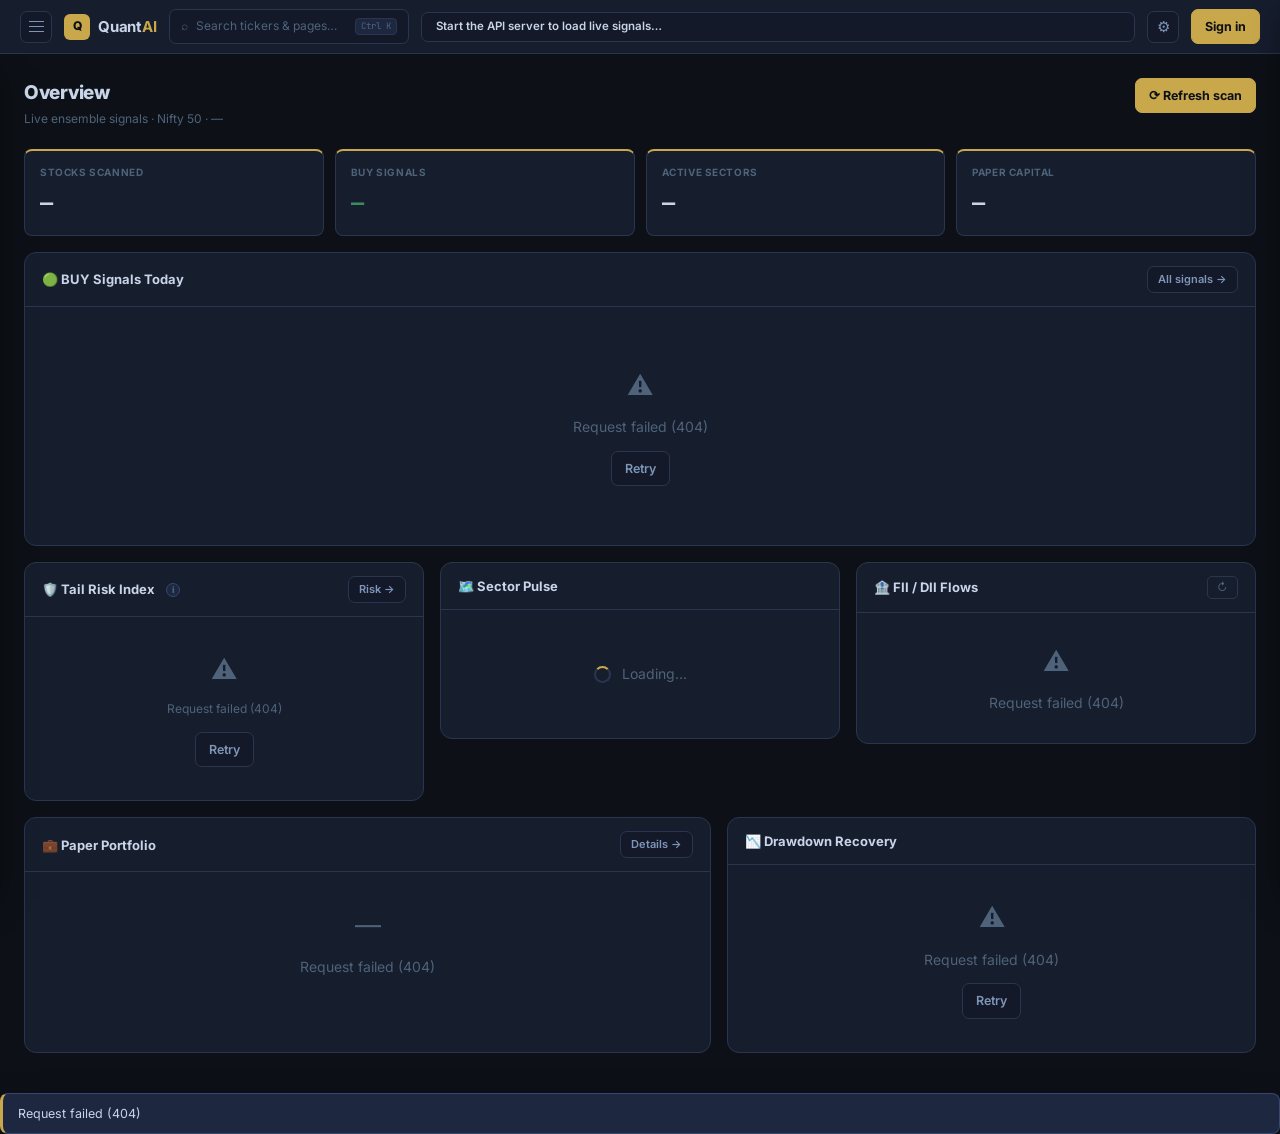
==== commit c7435f54: "fixed telegram bot message and added new features to the dashboard" ====
--- a/dashboard/index.html
+++ b/dashboard/index.html
@@ -139,7 +139,7 @@
     <button class="wl-star ${saved?'on':''}" onclick="event.stopPropagation();toggleWatch('${s.ticker}',this)" title="Watchlist">${saved?'★':'☆'}</button>
     <div class="sig-card-top">
       <span class="sig-card-ticker">${tickerShort(s.ticker)}</span>
-      <span class="sig-card-regime ${regCls}">${regIcon} ${s.regime||''}</span>
+      <span class="sig-card-regime js-regime-badge ${regCls}">${regIcon} ${s.regime||''}</span>
     </div>
     <div class="sig-card-top" style="margin-bottom:4px">
       <span class="sig-card-sector">${s.sector||''} · ${(s.name||'').slice(0,22)}</span>
--- a/dashboard/assets/theme.css
+++ b/dashboard/assets/theme.css
@@ -444,3 +444,24 @@
   .grid-2,.grid-3 { grid-template-columns:1fr; }
   #settings-panel { width:100%; max-width:340px; }
 }
+
+/* ============================================================
+   Settings panel — Density, Show model details, Show regime badges
+   These previously stored a preference but nothing ever read it.
+   Real CSS rules below, driven by attributes shell.js now sets on
+   <html> in _applyStoredSettings() and every setting*() handler.
+   ============================================================ */
+html[data-density="compact"] .card-body      { padding-top:8px; padding-bottom:8px; }
+html[data-density="compact"] .card-head      { padding-top:8px; padding-bottom:8px; }
+html[data-density="compact"] .settings-row   { padding-top:6px; padding-bottom:6px; }
+html[data-density="compact"] table td,
+html[data-density="compact"] table th        { padding-top:5px; padding-bottom:5px; }
+
+html[data-density="comfortable"] .card-body    { padding-top:22px; padding-bottom:22px; }
+html[data-density="comfortable"] .card-head    { padding-top:19px; padding-bottom:19px; }
+html[data-density="comfortable"] .settings-row { padding-top:14px; padding-bottom:14px; }
+html[data-density="comfortable"] table td,
+html[data-density="comfortable"] table th      { padding-top:12px; padding-bottom:12px; }
+
+html[data-hide-model="1"] .js-model-detail-card { display:none !important; }
+html[data-hide-regime="1"] .js-regime-badge     { display:none !important; }
